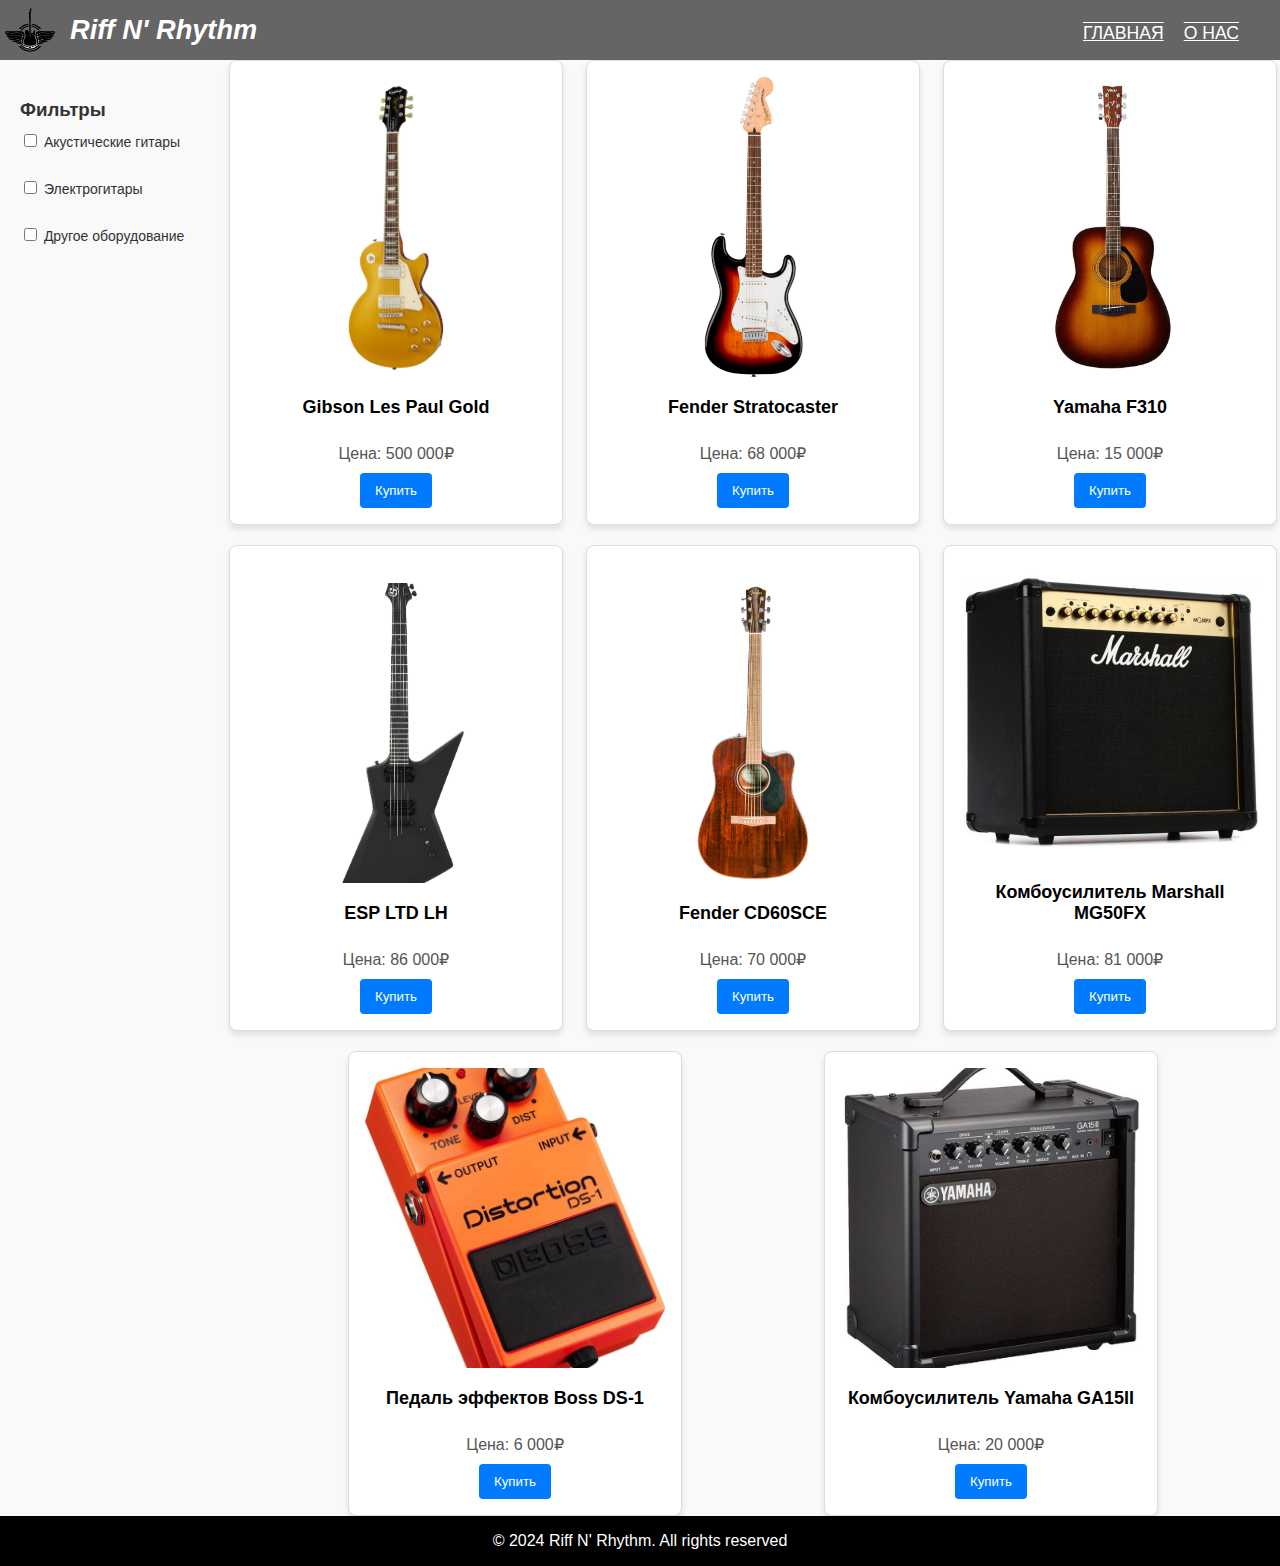
==== Catalog.html @ d27c03e2 "labs 1,2,3 ready" ====
<!DOCTYPE html>
<html lang="en">
<head>
    <meta charset="UTF-8">
    <meta name="keyword" content="Каталог гитар, купить гитару онлайн каталог">
    <title>Каталог</title>
    <link rel="stylesheet" href="catalog_style.css">
    <link rel="icon" href="assets/logoJpg.png">
</head>
<body>
    <header>
        <div class="website-name">
            <img src="assets/logoJpg.png" alt="Logo" class="logo">
            <h1>Riff N' Rhythm</h1>
        </div>
        <nav class="navigation">
            <ul>
                <li><a href="MainPage.html">Главная</a></li>
                <li><a href="MainPage.html#about-us">О нас</a></li>
            </ul>
        </nav>
    </header>
    <main>
        <aside class="filters">
            <h3>Фильтры</h3>
            <form>
                <label>
                    <input type="checkbox"> Акустические гитары
                </label><br>
                <label>
                    <input type="checkbox"> Электрогитары
                </label><br>
                <label>
                    <input type="checkbox"> Другое оборудование
                </label><br>
            </form>
        </aside>
        <section class="products">
            <article>
                <img src="assets/lesPaul.jpg" alt="guitar1">
                <h2>Gibson Les Paul Gold</h2>
                <p>Цена: 500 000₽</p>
                <button>Купить</button>
            </article>
            <article>
                <img src="assets/fenderStrato.jpeg" alt="guitar2">
                <h2>Fender Stratocaster</h2>
                <p>Цена: 68 000₽</p>
                <button>Купить</button>
            </article>
            <article>
                <img src="assets/yamahaF310.jpeg" alt="guitar3">
                <h2>Yamaha F310</h2>
                <p>Цена: 15 000₽</p>
                <button>Купить</button>
            </article>
            <article>
                <img src="assets/esp.jpg" alt="guitar4">
                <h2>ESP LTD LH</h2>
                <p>Цена: 86 000₽</p>
                <button>Купить</button>
            </article>
            <article>
                <img src="assets/cd60sce.jpg" alt="guitar5">
                <h2>Fender CD60SCE</h2>
                <p>Цена: 70 000₽</p>
                <button>Купить</button>
            </article>
            <article class="accessories">
                <img src="assets/marshall50.jpg" alt="amp1">
                <h2>Комбоусилитель Marshall MG50FX</h2>
                <p>Цена: 81 000₽</p>
                <button>Купить</button>
            </article>
            <article class="accessories">
                <img src="assets/ds1.jpg" alt="pedal1">
                <h2>Педаль эффектов Boss DS-1</h2>
                <p>Цена: 6 000₽</p>
                <button>Купить</button>
            </article>
            <article class="accessories">
                <img src="assets/yamahaGA15II.jpg" alt="amp2">
                <h2>Комбоусилитель Yamaha GA15II</h2>
                <p>Цена: 20 000₽</p>
                <button>Купить</button>
            </article>
        </section>
    </main>
    <footer>
        <div class="copyrights">
            <p>© 2024 Riff N' Rhythm. All rights reserved</p>
        </div>
    </footer>
</body>
</html>
---- catalog_style.css ----
body {
    background-color: black;
    margin: 0;
    padding: 0;
    font-family: Arial, sans-serif;
}

header {
    display: flex;
    align-items: center;
    margin-bottom: 0;
    height: 70px;
    background-color: #656565;
    position: sticky;
    top: 0;
    left: 0;
    z-index: 10;
}

.website-name {
    display: flex;
    align-items: center;
    font-family: Arial, sans-serif;
    line-height: 1.1;
    color: white;
    font-size: 15px;
    font-style: italic;
    font-weight: normal;
    text-align: left;
}

.website-name .logo {
    width: 60px;
    height: auto;
    margin-right: 10px;
}

.website-name h1 {
    margin: 0;
}

.navigation {
    position: absolute;
    top: 0;
    right: 20px;
    font-family: Arial, Helvetica, sans-serif;
    line-height: 1.5;
    color: white;
    font-size: 20px;
    font-style: normal;
    font-weight: normal;
    text-align: left;
    padding: 1px;
    text-transform: uppercase;
    text-decoration: underline overline;
}

.navigation ul {
    display: flex;
    align-items: center;
    list-style: none;
}

.navigation ul li {
    margin-right: 20px;
}

a {
    text-decoration: none;
    color: inherit;
}

a:visited {
    color: inherit;
}

main {
    display: flex;
    width: 100%;

}

.filters {
    width: 15%;
    background-color: #f9f9f9;
    padding: 20px;
}

.filters h3 {
    margin-bottom: 10px;
    color: #333;
}

.filters form label {
    display: block;
    margin-bottom: 10px;
    font-size: 14px;
    color: #333;
}

.products {
    width: 85%;
    display: flex;
    flex-wrap: wrap;
    gap: 20px;
    justify-content: space-evenly;
    background-color: #f9f9f9;
}

article {
    background-color: white;
    border: 1px solid #ddd;
    border-radius: 8px;
    box-shadow: 0 4px 6px rgba(0, 0, 0, 0.1);
    padding: 16px;
    width: calc(33.33% - 20px);
    max-width: 300px;
    text-align: center;
    display: flex;
    flex-direction: column;
    justify-content: flex-end;
    align-items: center;
}

article img {
    width: 50%;
    height: 350px;
    object-fit: cover;
    border-radius: 8px;
    margin-bottom: 10px;
}

.accessories img{
    width: 100%;
}

article h2 {
    font-size: 18px;
    margin: 10px 0;
}

article p {
    font-size: 16px;
    color: #555;
    margin-bottom: 10px;
}

article button {
    background-color: #007bff;
    color: white;
    padding: 10px 15px;
    border: none;
    border-radius: 4px;
    cursor: pointer;
    transition: background-color 0.3s;
}

article button:hover {
    background-color: #0056b3;
}

.copyrights {
    color: white;
    text-align: center;
}

@media screen and (max-width: 640px) {
    header {
        height: 50px;
        width: 100%;
    }
    .website-name .logo {
        width: 40px;
    }

    .website-name h1 {
        font-size: 1.5rem;
    }

    .navigation {
        top: 3px;
        font-size: 0.9rem;
    }

    article img {
        height: 150px;
    }

    main {
        flex-direction: column;
    }

    .filters {
        width: 100%;
        padding: 0;
    }

    .filters h3,
    .filters form label {
        padding-left: 20px;
    }

    .products {
        width: 100%;
    }
    footer {
        font-size: 0.7rem;
    }
}

@media screen and (min-width: 640px) and (max-width: 900px) {
    header {
        height: 50px;
        width: 100%;
    }
    .website-name .logo {
        width: 40px;
    }

    .website-name h1 {
        font-size: 1.5rem;
    }

    .navigation {
        top: 3px;
        font-size: 0.9rem;
    }

    article img {
        height: 250px;
    }

    main {
        flex-direction: row;
    }

    .filters {
        width: 15%;
    }

    .products {
        width: 85%;
    }
}

@media screen and (min-width: 900px) and (max-width: 1280px) {
    header {
        height: 60px;
        width: 100%;
    }
    .website-name .logo {
        width: 60px;
    }

    .website-name h1 {
        font-size: 1.7rem;
    }

    .navigation {
        top: 1px;
        font-size: 1.1rem;
    }

    article img {
        height: 300px;
    }

    main {
        flex-direction: row;
    }

    .filters {
        width: 15%;
    }

    .products {
        width: 85%;
    }
}
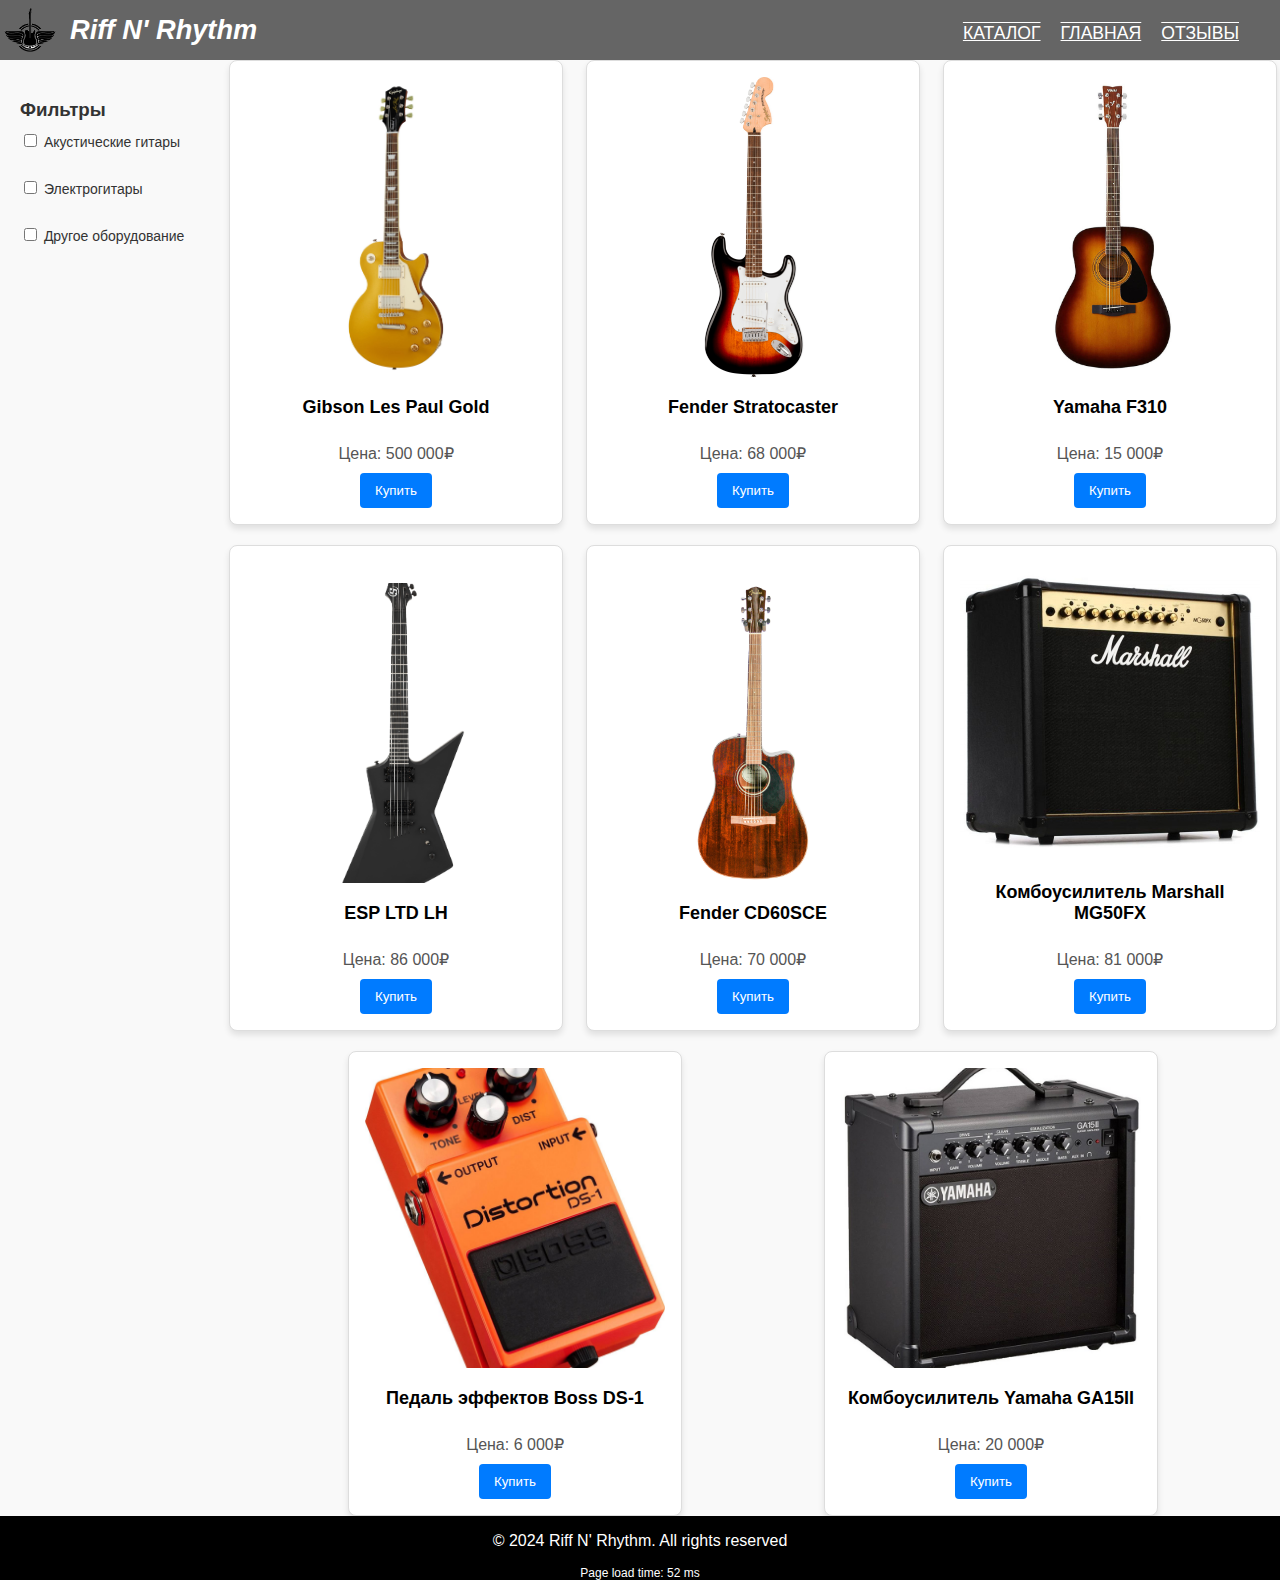
==== commit 1aa8a920: "ready 7 labs" ====
--- a/Catalog.html
+++ b/Catalog.html
@@ -6,90 +6,95 @@
     <title>Каталог</title>
     <link rel="stylesheet" href="catalog_style.css">
     <link rel="icon" href="assets/logoJpg.png">
+    <script src="scripts/load-time.js" defer></script>
+    <script src="scripts/interactive-menu.js" defer></script>
 </head>
 <body>
-    <header>
-        <div class="website-name">
-            <img src="assets/logoJpg.png" alt="Logo" class="logo">
-            <h1>Riff N' Rhythm</h1>
-        </div>
-        <nav class="navigation">
-            <ul>
-                <li><a href="MainPage.html">Главная</a></li>
-                <li><a href="MainPage.html#about-us">О нас</a></li>
-            </ul>
-        </nav>
-    </header>
-    <main>
-        <aside class="filters">
-            <h3>Фильтры</h3>
-            <form>
-                <label>
-                    <input type="checkbox"> Акустические гитары
-                </label><br>
-                <label>
-                    <input type="checkbox"> Электрогитары
-                </label><br>
-                <label>
-                    <input type="checkbox"> Другое оборудование
-                </label><br>
-            </form>
-        </aside>
-        <section class="products">
-            <article>
-                <img src="assets/lesPaul.jpg" alt="guitar1">
-                <h2>Gibson Les Paul Gold</h2>
-                <p>Цена: 500 000₽</p>
-                <button>Купить</button>
-            </article>
-            <article>
-                <img src="assets/fenderStrato.jpeg" alt="guitar2">
-                <h2>Fender Stratocaster</h2>
-                <p>Цена: 68 000₽</p>
-                <button>Купить</button>
-            </article>
-            <article>
-                <img src="assets/yamahaF310.jpeg" alt="guitar3">
-                <h2>Yamaha F310</h2>
-                <p>Цена: 15 000₽</p>
-                <button>Купить</button>
-            </article>
-            <article>
-                <img src="assets/esp.jpg" alt="guitar4">
-                <h2>ESP LTD LH</h2>
-                <p>Цена: 86 000₽</p>
-                <button>Купить</button>
-            </article>
-            <article>
-                <img src="assets/cd60sce.jpg" alt="guitar5">
-                <h2>Fender CD60SCE</h2>
-                <p>Цена: 70 000₽</p>
-                <button>Купить</button>
-            </article>
-            <article class="accessories">
-                <img src="assets/marshall50.jpg" alt="amp1">
-                <h2>Комбоусилитель Marshall MG50FX</h2>
-                <p>Цена: 81 000₽</p>
-                <button>Купить</button>
-            </article>
-            <article class="accessories">
-                <img src="assets/ds1.jpg" alt="pedal1">
-                <h2>Педаль эффектов Boss DS-1</h2>
-                <p>Цена: 6 000₽</p>
-                <button>Купить</button>
-            </article>
-            <article class="accessories">
-                <img src="assets/yamahaGA15II.jpg" alt="amp2">
-                <h2>Комбоусилитель Yamaha GA15II</h2>
-                <p>Цена: 20 000₽</p>
-                <button>Купить</button>
-            </article>
-        </section>
-    </main>
-    <footer>
-        <div class="copyrights">
-            <p>© 2024 Riff N' Rhythm. All rights reserved</p>
-        </div>
-    </footer>
+<header class="header">
+    <div class="header__website-name">
+        <img src="assets/logoJpg.png" alt="Logo" class="header__logo">
+        <h1 class="header__title">Riff N' Rhythm</h1>
+    </div>
+    <nav class="navigation">
+        <ul class="navigation__list">
+            <li class="navigation__item"><a href="Catalog.html" class="navigation__link">Каталог</a></li>
+            <li class="navigation__item"><a href="index.html" class="navigation__link">Главная</a></li>
+            <li class="navigation__item"><a href="reviews.html" class="navigation__link">Отзывы</a></li>
+        </ul>
+    </nav>
+
+</header>
+<main class="main">
+    <aside class="filters">
+        <h3 class="filters__title">Фильтры</h3>
+        <form class="filters__form">
+            <label class="filters__label">
+                <input type="checkbox" class="filters__input"> Акустические гитары
+            </label><br>
+            <label class="filters__label">
+                <input type="checkbox" class="filters__input"> Электрогитары
+            </label><br>
+            <label class="filters__label">
+                <input type="checkbox" class="filters__input"> Другое оборудование
+            </label><br>
+        </form>
+    </aside>
+    <section class="products">
+        <article class="products__item">
+            <img src="assets/lesPaul.jpg" alt="guitar1" class="products__image">
+            <h2 class="products__name">Gibson Les Paul Gold</h2>
+            <p class="products__price">Цена: 500 000₽</p>
+            <button class="products__button">Купить</button>
+        </article>
+        <article class="products__item">
+            <img src="assets/fenderStrato.jpeg" alt="guitar2" class="products__image">
+            <h2 class="products__name">Fender Stratocaster</h2>
+            <p class="products__price">Цена: 68 000₽</p>
+            <button class="products__button">Купить</button>
+        </article>
+        <article class="products__item">
+            <img src="assets/yamahaF310.jpeg" alt="guitar3" class="products__image">
+            <h2 class="products__name">Yamaha F310</h2>
+            <p class="products__price">Цена: 15 000₽</p>
+            <button class="products__button">Купить</button>
+        </article>
+        <article class="products__item">
+            <img src="assets/esp.jpg" alt="guitar4" class="products__image">
+            <h2 class="products__name">ESP LTD LH</h2>
+            <p class="products__price">Цена: 86 000₽</p>
+            <button class="products__button">Купить</button>
+        </article>
+        <article class="products__item">
+            <img src="assets/cd60sce.jpg" alt="guitar5" class="products__image">
+            <h2 class="products__name">Fender CD60SCE</h2>
+            <p class="products__price">Цена: 70 000₽</p>
+            <button class="products__button">Купить</button>
+        </article>
+        <article class="products__item products__item_type_accessory">
+            <img src="assets/marshall50.jpg" alt="amp1" class="products__image">
+            <h2 class="products__name">Комбоусилитель Marshall MG50FX</h2>
+            <p class="products__price">Цена: 81 000₽</p>
+            <button class="products__button">Купить</button>
+        </article>
+        <article class="products__item products__item_type_accessory">
+            <img src="assets/ds1.jpg" alt="pedal1" class="products__image">
+            <h2 class="products__name">Педаль эффектов Boss DS-1</h2>
+            <p class="products__price">Цена: 6 000₽</p>
+            <button class="products__button">Купить</button>
+        </article>
+        <article class="products__item products__item_type_accessory">
+            <img src="assets/yamahaGA15II.jpg" alt="amp2" class="products__image">
+            <h2 class="products__name">Комбоусилитель Yamaha GA15II</h2>
+            <p class="products__price">Цена: 20 000₽</p>
+            <button class="products__button">Купить</button>
+        </article>
+    </section>
+</main>
+<footer class="footer">
+    <div class="footer__copyrights">
+        <p>© 2024 Riff N' Rhythm. All rights reserved</p>
+    </div>
+</footer>
+
 </body>
-</html>+</html>
--- a/catalog_style.css
+++ b/catalog_style.css
@@ -5,7 +5,7 @@
     font-family: Arial, sans-serif;
 }
 
-header {
+.header {
     display: flex;
     align-items: center;
     margin-bottom: 0;
@@ -17,7 +17,7 @@
     z-index: 10;
 }
 
-.website-name {
+.header__website-name {
     display: flex;
     align-items: center;
     font-family: Arial, sans-serif;
@@ -29,13 +29,13 @@
     text-align: left;
 }
 
-.website-name .logo {
+.header__website-name .header__logo {
     width: 60px;
     height: auto;
     margin-right: 10px;
 }
 
-.website-name h1 {
+.header__website-name h1 {
     margin: 0;
 }
 
@@ -55,13 +55,13 @@
     text-decoration: underline overline;
 }
 
-.navigation ul {
+.navigation__list {
     display: flex;
     align-items: center;
     list-style: none;
 }
 
-.navigation ul li {
+.navigation__list .navigation__item {
     margin-right: 20px;
 }
 
@@ -74,10 +74,9 @@
     color: inherit;
 }
 
-main {
+.main {
     display: flex;
     width: 100%;
-
 }
 
 .filters {
@@ -86,12 +85,12 @@
     padding: 20px;
 }
 
-.filters h3 {
+.filters__title {
     margin-bottom: 10px;
     color: #333;
 }
 
-.filters form label {
+.filters__form .filters__label {
     display: block;
     margin-bottom: 10px;
     font-size: 14px;
@@ -107,7 +106,7 @@
     background-color: #f9f9f9;
 }
 
-article {
+.products__item {
     background-color: white;
     border: 1px solid #ddd;
     border-radius: 8px;
@@ -122,7 +121,7 @@
     align-items: center;
 }
 
-article img {
+.products__item img {
     width: 50%;
     height: 350px;
     object-fit: cover;
@@ -130,22 +129,22 @@
     margin-bottom: 10px;
 }
 
-.accessories img{
+.products__item_type_accessory img {
     width: 100%;
 }
 
-article h2 {
+.products__item h2 {
     font-size: 18px;
     margin: 10px 0;
 }
 
-article p {
+.products__item p {
     font-size: 16px;
     color: #555;
     margin-bottom: 10px;
 }
 
-article button {
+.products__item button {
     background-color: #007bff;
     color: white;
     padding: 10px 15px;
@@ -155,25 +154,25 @@
     transition: background-color 0.3s;
 }
 
-article button:hover {
+.products__item button:hover {
     background-color: #0056b3;
 }
 
-.copyrights {
+.footer {
     color: white;
     text-align: center;
 }
 
 @media screen and (max-width: 640px) {
-    header {
+    .header {
         height: 50px;
         width: 100%;
     }
-    .website-name .logo {
+    .header__website-name .header__logo {
         width: 40px;
     }
 
-    .website-name h1 {
+    .header__website-name h1 {
         font-size: 1.5rem;
     }
 
@@ -182,11 +181,11 @@
         font-size: 0.9rem;
     }
 
-    article img {
+    .products__item img {
         height: 150px;
     }
 
-    main {
+    .main {
         flex-direction: column;
     }
 
@@ -195,29 +194,29 @@
         padding: 0;
     }
 
-    .filters h3,
-    .filters form label {
+    .filters__title,
+    .filters__form .filters__label {
         padding-left: 20px;
     }
 
     .products {
         width: 100%;
     }
-    footer {
+    .footer {
         font-size: 0.7rem;
     }
 }
 
 @media screen and (min-width: 640px) and (max-width: 900px) {
-    header {
+    .header {
         height: 50px;
         width: 100%;
     }
-    .website-name .logo {
+    .header__website-name .header__logo {
         width: 40px;
     }
 
-    .website-name h1 {
+    .header__website-name h1 {
         font-size: 1.5rem;
     }
 
@@ -226,11 +225,11 @@
         font-size: 0.9rem;
     }
 
-    article img {
+    .products__item img {
         height: 250px;
     }
 
-    main {
+    .main {
         flex-direction: row;
     }
 
@@ -244,15 +243,15 @@
 }
 
 @media screen and (min-width: 900px) and (max-width: 1280px) {
-    header {
+    .header {
         height: 60px;
         width: 100%;
     }
-    .website-name .logo {
+    .header__website-name .header__logo {
         width: 60px;
     }
 
-    .website-name h1 {
+    .header__website-name h1 {
         font-size: 1.7rem;
     }
 
@@ -261,11 +260,11 @@
         font-size: 1.1rem;
     }
 
-    article img {
+    .products__item img {
         height: 300px;
     }
 
-    main {
+    .main {
         flex-direction: row;
     }
 
